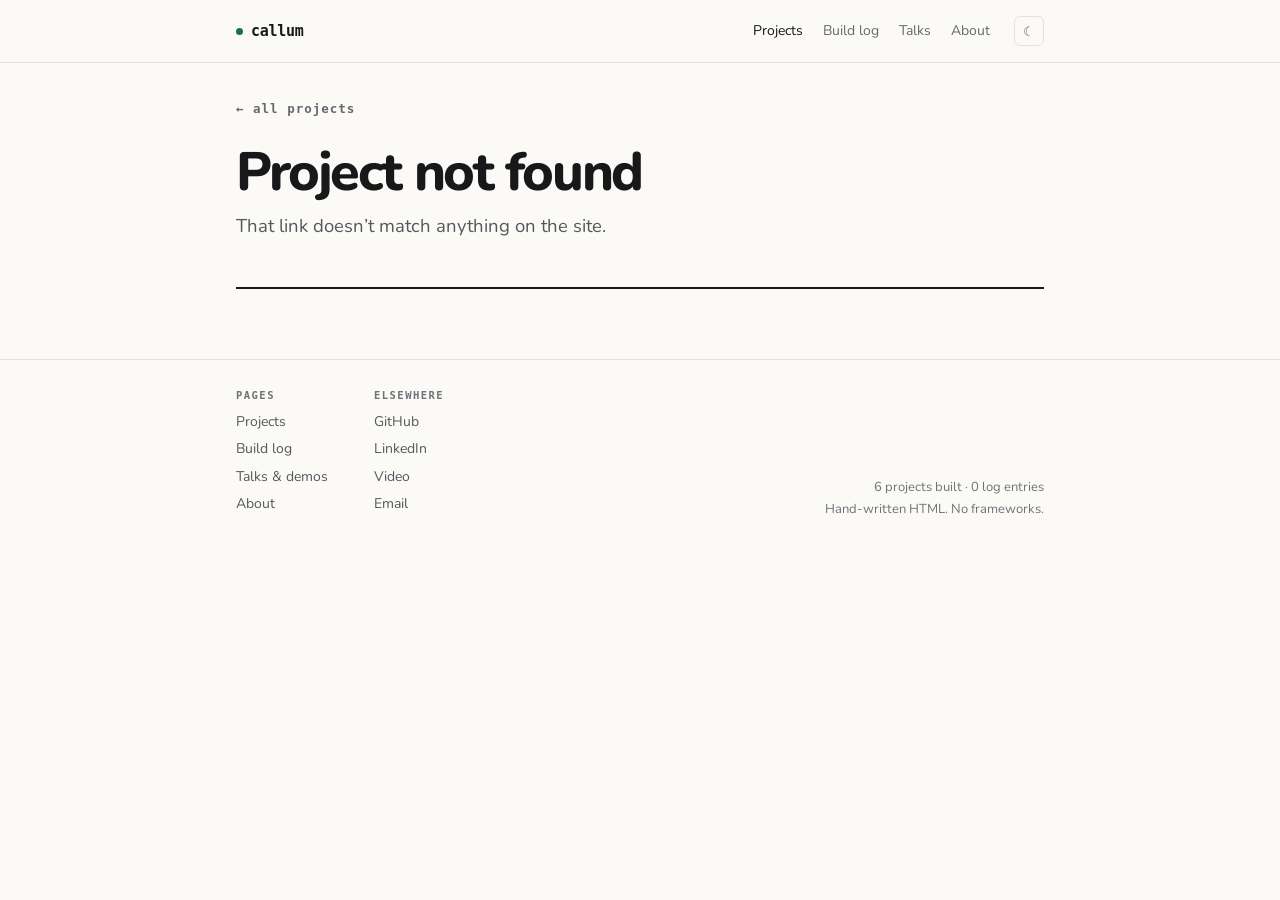
==== project.html @ a678b293 "Portfolio site Co-Authored-By: Claude Fable 5.1 <noreply@anthropic.com>" ====
<!doctype html>
<html lang="en">
<head>
<meta charset="utf-8">
<meta name="viewport" content="width=device-width, initial-scale=1">
<title>Project — Callum</title>
<meta name="description" content="A project write-up: what I was trying to do, what went wrong, and what I changed.">

<!-- link preview card. when you buy a domain, change the two URLs below to the full https:// address. -->
<meta property="og:title" content="Project — Callum">
<meta property="og:description" content="A project write-up: what I was trying to do, what went wrong, and what I changed.">
<meta property="og:image" content="img/callum.jpg">
<meta property="og:type" content="website">
<meta name="twitter:card" content="summary_large_image">

<link rel="icon" href="favicon.svg" type="image/svg+xml">
<link rel="stylesheet" href="css/style.css">

<!-- sets the theme before the page paints, so it never flashes white then dark -->
<script>(function(){try{var t=localStorage.getItem('theme');document.documentElement.setAttribute('data-theme',t==='dark'?'dark':'light');}catch(e){document.documentElement.setAttribute('data-theme','light');}})();</script>
</head>
<body>
<a class="skip" href="#main">Skip to content</a>
<nav class="nav" id="nav"></nav>
<main id="main" class="wrap">
  <div id="project"></div>
</main>
<footer id="foot"></footer>
<script src="js/data.js"></script>
<script src="js/site.js"></script>
<script src="js/edit.js" defer></script>
<script>renderNav('index.html'); renderProject(); renderFoot(); polish(); reveal();</script>
</body>
</html>
---- css/style.css ----
/* ============================================================
   Index — flat paper, type-led. No cards, no glass, no images.
   Light by default; dark on <html data-theme="dark">.
   ============================================================ */

@font-face{font-family:Nunito;src:url(../fonts/nunito-latin.woff2) format('woff2');
  font-weight:400 800;font-display:swap;
  unicode-range:U+0000-00FF,U+0131,U+0152-0153,U+02BB-02BC,U+02C6,U+02DA,U+02DC,U+0304,U+0308,U+0329,U+2000-206F,U+20AC,U+2122,U+2191,U+2193,U+2212,U+2215,U+FEFF,U+FFFD;}
@font-face{font-family:Nunito;src:url(../fonts/nunito-latin-ext.woff2) format('woff2');
  font-weight:400 800;font-display:swap;
  unicode-range:U+0100-02BA,U+02BD-02C5,U+02C7-02CC,U+02CE-02D7,U+02DD-02FF,U+1D00-1DBF,U+1E00-1E9F,U+1EF2-1EFF,U+2020,U+20A0-20AB,U+20AD-20C0,U+2113,U+2C60-2C7F,U+A720-A7FF;}

:root {
  --paper:   #fbfaf7;
  --ink:     #16181a;
  --ink-mid: #53585e;
  --ink-dim: #64696f;
  --ink-faint:#6d7379;
  --rule:    #e6e3dc;
  --rule-hi: #d3cfc6;
  --accent:  #1d6f45;
  --accent-bg:#eaf3ee;
  --warn:    #8a5800;
  --warn-bg: #faf3e4;
  --warn-ln: #e0cda2;

  --sans: Nunito, -apple-system, BlinkMacSystemFont, "Segoe UI", sans-serif;
  --mono: ui-monospace, "SF Mono", SFMono-Regular, Menlo, Consolas, monospace;
  --ease: cubic-bezier(.4,0,.2,1);
}

html[data-theme="dark"] {
  --paper:   #121312;
  --ink:     #f0efea;
  --ink-mid: #b0b5b2;
  --ink-dim: #939996;
  --ink-faint:#7d837f;
  --rule:    #2a2c2a;
  --rule-hi: #3b3e3c;
  --accent:  #5fd394;
  --accent-bg:rgba(95,211,148,.10);
  --warn:    #e0a83a;
  --warn-bg: rgba(224,168,58,.09);
  --warn-ln: rgba(224,168,58,.3);
}

* { box-sizing: border-box; }
html { scroll-behavior: smooth; background: var(--paper); }
body {
  margin: 0; background: var(--paper); color: var(--ink);
  font-family: var(--sans); font-size: 16px; line-height: 1.6;
  -webkit-font-smoothing: antialiased;
}
a { color: var(--accent); text-decoration: none; }
a:hover { text-decoration: underline; }

.wrap { max-width: 860px; margin: 0 auto; padding: 0 26px; }
.wrap.narrow { max-width: 700px; }
.ambient { display: none; }

/* ---------------- nav (other pages) ---------------- */

.nav { border-bottom: 1px solid var(--rule); }
.nav .bar, .nav .wrap { display: flex; align-items: center; height: 62px;
  max-width: 860px; margin: 0 auto; padding: 0 26px; }
.nav .brand { font: 800 15px/1 var(--mono); letter-spacing: -.02em; color: var(--ink);
  display: flex; align-items: center; gap: 8px; }
.nav .brand:hover { text-decoration: none; }
.nav .brand .dot { width: 7px; height: 7px; border-radius: 50%; background: var(--accent); }
.nav .links { margin-left: auto; display: flex; align-items: center; gap: 20px; }
.nav .links a { color: var(--ink-dim); font-size: 14px; }
.nav .links a:hover, .nav .links a.on { color: var(--ink); text-decoration: none; }
.themer { margin-left: 4px; background: none; border: 1px solid var(--rule);
  border-radius: 6px; width: 30px; height: 30px; cursor: pointer; color: var(--ink-dim);
  display: grid; place-items: center; padding: 0; font-size: 13px; }
.themer:hover { color: var(--ink); border-color: var(--rule-hi); }

/* ---------------- category headings ---------------- */

.sec-head {
  display: flex; align-items: baseline;
  font: 800 12.5px/1 var(--mono); letter-spacing: .2em; text-transform: uppercase;
  color: var(--ink-dim); margin: 52px 0 2px;
}
.sec-head h2 { font: inherit; margin: 0; letter-spacing: inherit; }
.sec-head .count, .sec-head .more {
  margin-left: auto; font: 700 11.5px/1 var(--mono); letter-spacing: .08em; color: var(--ink-faint);
}
#categories > .sec-head:first-child { margin-top: 56px; }
.cat-blurb { margin: 10px 0 0; color: var(--ink-mid); font-size: 15px; max-width: 60ch; }

/* ---------------- the index rows ---------------- */

.grid { display: block; }

.card {
  display: flex; align-items: baseline; gap: 14px; flex-wrap: wrap;
  padding: 19px 2px; border-bottom: 1px solid var(--rule);
  color: inherit; transition: padding-left .25s var(--ease);
}
.card:hover { text-decoration: none; padding-left: 11px; }
.card b { font-size: 27px; font-weight: 800; letter-spacing: -.035em; line-height: 1.15; }
.card:hover b { color: var(--accent); }
.card s { text-decoration: none; font-size: 14.5px; color: var(--ink-dim); flex: 1; min-width: 12ch; }
.card em {
  font-style: normal; font: 700 10px/1 var(--mono); letter-spacing: .12em;
  text-transform: uppercase; color: var(--ink-faint); white-space: nowrap;
}
.card em.built { color: var(--accent); }
.art, .featured, .belt, .stats, .peek { display: none; }

/* ---------------- page heads ---------------- */

.page-head { padding: 56px 0 10px; }
.page-head h1 { font-size: clamp(32px,5vw,46px); font-weight: 800; letter-spacing: -.04em;
  margin: 0 0 12px; line-height: 1.06; }
.page-head .sub { font-size: 17px; color: var(--ink-mid); margin: 0; max-width: 60ch; }

.hero { padding: 56px 0 10px; }
.hero .portrait { display: none; }
.hero h1 { font-size: clamp(32px,5.4vw,50px); font-weight: 800; letter-spacing: -.04em;
  margin: 0 0 10px; line-height: 1.06; }
.hero .role { font-size: 19px; font-weight: 700; color: var(--ink-mid); margin: 0 0 18px; }
.hero .intro { font-size: 17px; color: var(--ink-mid); max-width: 58ch; }
.hero .intro p { margin: 0 0 12px; }

.quick { display: flex; flex-wrap: wrap; gap: 18px; margin-top: 22px; }
.quick a { font-size: 14px; color: var(--ink-mid); border-bottom: 1px solid var(--rule-hi); }
.quick a:hover { color: var(--accent); border-color: var(--accent); text-decoration: none; }
.quick span { font-size: 14px; color: var(--ink-faint); }

/* ---------------- project page ---------------- */

.back { font: 700 12.5px/1 var(--mono); letter-spacing: .08em; color: var(--ink-dim);
  display: inline-block; margin: 40px 0 28px; }
.back:hover { color: var(--accent); text-decoration: none; }

.p-head { padding-bottom: 26px; border-bottom: 2px solid var(--ink); }
.p-head h1 { font-size: clamp(34px,6vw,54px); font-weight: 800; letter-spacing: -.045em;
  margin: 0 0 12px; line-height: 1.04; }
.p-head .tagline { font-size: 18.5px; color: var(--ink-mid); margin: 0 0 20px; max-width: 58ch; }
.p-meta { display: flex; flex-wrap: wrap; gap: 16px; align-items: baseline; }
.p-meta .btn, .p-meta .status {
  font: 700 11px/1 var(--mono); letter-spacing: .12em; text-transform: uppercase;
  color: var(--ink-faint); padding: 0; border: 0; background: none;
}
.p-meta .status.built { color: var(--accent); }
.p-meta a.btn { color: var(--ink-mid); border-bottom: 1px solid var(--rule-hi); padding-bottom: 2px; }
.p-meta a.btn:hover { color: var(--accent); border-color: var(--accent); text-decoration: none; }

.p-hero { max-width: 100%; max-height: 420px; width: auto; margin: 30px auto 0;
  display: block; border: 1px solid var(--rule); }

.step { padding: 34px 0; border-bottom: 1px solid var(--rule); }
.step:last-child { border-bottom: 0; }
.step .num { font: 700 11px/1 var(--mono); letter-spacing: .18em; color: var(--ink-faint); }
.step h2 { font-size: 24px; font-weight: 800; letter-spacing: -.035em; margin: 8px 0 14px; }
.step p { margin: 0 0 14px; max-width: 64ch; color: var(--ink-mid); }
.step p:last-child { margin-bottom: 0; }
.step.key { border-left: 3px solid var(--accent); padding-left: 22px; margin-left: -25px; }
.step.key h2 { color: var(--accent); }
.step.key p { color: var(--ink); }

.p-nav { display: flex; justify-content: space-between; gap: 16px; margin-top: 40px;
  padding-top: 26px; border-top: 1px solid var(--rule); font-size: 14px; }
.p-nav a { color: var(--ink-dim); }
.p-nav a:hover { color: var(--accent); text-decoration: none; }

.shots { display: grid; gap: 14px; margin-top: 20px;
  grid-template-columns: repeat(auto-fit, minmax(180px,1fr)); }
.shots figure { margin: 0; }
.shots img { width: 100%; aspect-ratio: 4/3; object-fit: cover; display: block;
  border: 1px solid var(--rule); }
.shots figcaption { font: 700 10.5px/1 var(--mono); letter-spacing: .1em; text-transform: uppercase;
  color: var(--ink-faint); margin-top: 8px; }

/* ---------------- log / talks / profile ---------------- */

.entry { padding: 30px 0; border-bottom: 1px solid var(--rule); }
.entry:last-child { border-bottom: 0; }
.entry .date { font: 700 11px/1 var(--mono); letter-spacing: .12em; color: var(--ink-faint); }
.entry .mins { font: 700 10px/1 var(--mono); letter-spacing: .1em; text-transform: uppercase;
  color: var(--ink-faint); margin: 8px 0 0; }
.entry h2 { font-size: 23px; font-weight: 800; letter-spacing: -.035em; margin: 8px 0 12px; }
.entry p { margin: 0 0 14px; max-width: 64ch; color: var(--ink-mid); }

.talks { display: block; }
.talk { padding: 22px 0; border-bottom: 1px solid var(--rule); }
.talk .thumb { display: none; }
.talk h3 { font-size: 21px; font-weight: 800; letter-spacing: -.03em; margin: 0 0 5px; }
.talk .when { font: 700 10.5px/1 var(--mono); letter-spacing: .1em; text-transform: uppercase;
  color: var(--ink-faint); margin-bottom: 10px; }
.talk p { margin: 0 0 12px; font-size: 14.5px; color: var(--ink-mid); }

.pid { padding-top: 46px; }
.pid .cover, .pid .avatar { display: none; }
.pid-body { display: block; }
.pid-text h1 { font-size: clamp(34px,5.6vw,52px); font-weight: 800; letter-spacing: -.045em;
  margin: 0 0 10px; line-height: 1.05; }
.pid-text .headline { font-size: 19px; color: var(--ink-mid); margin: 0 0 10px; max-width: 54ch; }
.pid-text .meta { font: 700 11px/1 var(--mono); letter-spacing: .12em; text-transform: uppercase;
  color: var(--ink-faint); margin: 0; }

.banner { margin-top: 24px; padding: 16px 0 16px 20px; border-left: 3px solid var(--accent); }
.banner .k { font: 700 10.5px/1 var(--mono); letter-spacing: .14em; text-transform: uppercase; color: var(--accent); }
.banner p { margin: 6px 0 0; }

.yap { padding: 46px 0 34px; max-width: 62ch; }
.yap h2 { font-size: clamp(28px,4.2vw,40px); font-weight: 800; letter-spacing: -.04em; margin: 0 0 22px; }
.yap p { font-size: 17.5px; line-height: 1.75; margin: 0 0 20px; color: var(--ink-mid); }
.yap p:first-of-type { font-size: 19.5px; color: var(--ink); }

.pcard { padding: 30px 0 4px; border-top: 1px solid var(--rule); }
.pcard-head { display: flex; align-items: baseline; margin-bottom: 14px; }
.pcard-head h2 { font: 800 12.5px/1 var(--mono); letter-spacing: .2em; text-transform: uppercase;
  color: var(--ink-dim); margin: 0; }
.pcard-head .note { margin-left: auto; font: 700 11px/1 var(--mono); color: var(--ink-faint); }
.row { display: flex; gap: 20px; padding: 14px 0; border-bottom: 1px solid var(--rule); }
.row:last-child { border-bottom: 0; }
.row-main { flex: 1; min-width: 0; }
.row-main h3 { font-size: 18px; font-weight: 800; letter-spacing: -.025em; margin: 0 0 3px; }
.row-main .org { font-size: 14.5px; color: var(--ink-mid); }
.row-main p { margin: 8px 0 0; font-size: 14.5px; color: var(--ink-mid); max-width: 60ch; }
.row-when { flex: none; font: 700 11px/1 var(--mono); letter-spacing: .08em; color: var(--ink-faint);
  text-align: right; padding-top: 3px; }
a.row { color: inherit; transition: padding-left .25s var(--ease); }
a.row:hover { text-decoration: none; padding-left: 9px; }
a.row:hover h3 { color: var(--accent); }
.status { font: 700 10px/1 var(--mono); letter-spacing: .12em; text-transform: uppercase;
  color: var(--ink-faint); }
.status.built { color: var(--accent); }
.tags { display: flex; flex-wrap: wrap; gap: 10px; }
.tags span { font: 700 10.5px/1 var(--mono); letter-spacing: .08em; color: var(--ink-faint); }
.belt .t { font-size: 14px; color: var(--ink-mid); }

/* ---------------- todo ---------------- */

.todo { display: block; font: 12.5px/1.7 var(--mono); color: var(--warn);
  background: var(--warn-bg); border-left: 3px solid var(--warn-ln); padding: 10px 14px; }

/* ---------------- footer ---------------- */

.foot { margin-top: 70px; border-top: 1px solid var(--rule); }
.foot .wrap { padding: 30px 26px 44px; display: flex; gap: 46px; flex-wrap: wrap; }
.foot .col h4 { font: 700 10.5px/1 var(--mono); letter-spacing: .14em; text-transform: uppercase;
  color: var(--ink-faint); margin: 0 0 10px; }
.foot .col a, .foot .col span { display: block; font-size: 14px; color: var(--ink-mid); margin-bottom: 5px; }
.foot .col a:hover { color: var(--accent); text-decoration: none; }
.foot .sig { margin-left: auto; font-size: 13px; color: var(--ink-faint); align-self: flex-end;
  text-align: right; line-height: 1.7; }

/* ---------------- chrome ---------------- */

.totop { position: fixed; right: 20px; bottom: 20px; z-index: 40;
  width: 38px; height: 38px; border-radius: 50%; cursor: pointer; font-size: 15px;
  color: var(--ink-dim); background: var(--paper); border: 1px solid var(--rule-hi);
  opacity: 0; visibility: hidden; transition: opacity .25s, visibility .25s; }
.totop.show { opacity: 1; visibility: visible; }
.totop:hover { color: var(--accent); border-color: var(--accent); }

img { opacity: 0; transition: opacity .4s var(--ease); }
img.ready { opacity: 1; }

:focus { outline: none; }
:focus-visible { outline: 2px solid var(--accent); outline-offset: 3px; }
.skip { position: absolute; left: 12px; top: -60px; z-index: 100; padding: 10px 16px;
  background: var(--paper); color: var(--ink); border: 1px solid var(--rule-hi); }
.skip:focus { top: 12px; text-decoration: none; }

::selection { background: var(--accent); color: var(--paper); }

.rise { opacity: 0; transform: translateY(8px); }
.rise.in { opacity: 1; transform: none; transition: opacity .45s var(--ease), transform .45s var(--ease); }

@media (max-width: 600px) {
  .wrap { padding: 0 18px; }
  .card { gap: 8px; padding: 16px 2px; }
  .card b { font-size: 22px; }
  .card s { flex-basis: 100%; }
  .step.key { margin-left: 0; padding-left: 16px; }
  .foot .sig { margin-left: 0; text-align: left; }
}

@media (prefers-reduced-motion: reduce) {
  *, *::before, *::after { transition-duration: .01ms !important; animation-duration: .01ms !important; }
  .rise { opacity: 1; transform: none; }
}

@media print {
  .nav, .totop, .skip, .p-nav, .quick { display: none !important; }
  html, body { background: #fff !important; color: #000 !important; }
  .rise { opacity: 1 !important; transform: none !important; }
  a { color: #000 !important; }
  .step, .entry, .card { break-inside: avoid; }
}

/* the optional "Right now:" line under the intro on the home page */
.hero .now { font-size: 15px; color: var(--ink-mid); margin: 4px 0 0; }
.hero .now b { font-weight: 800; }
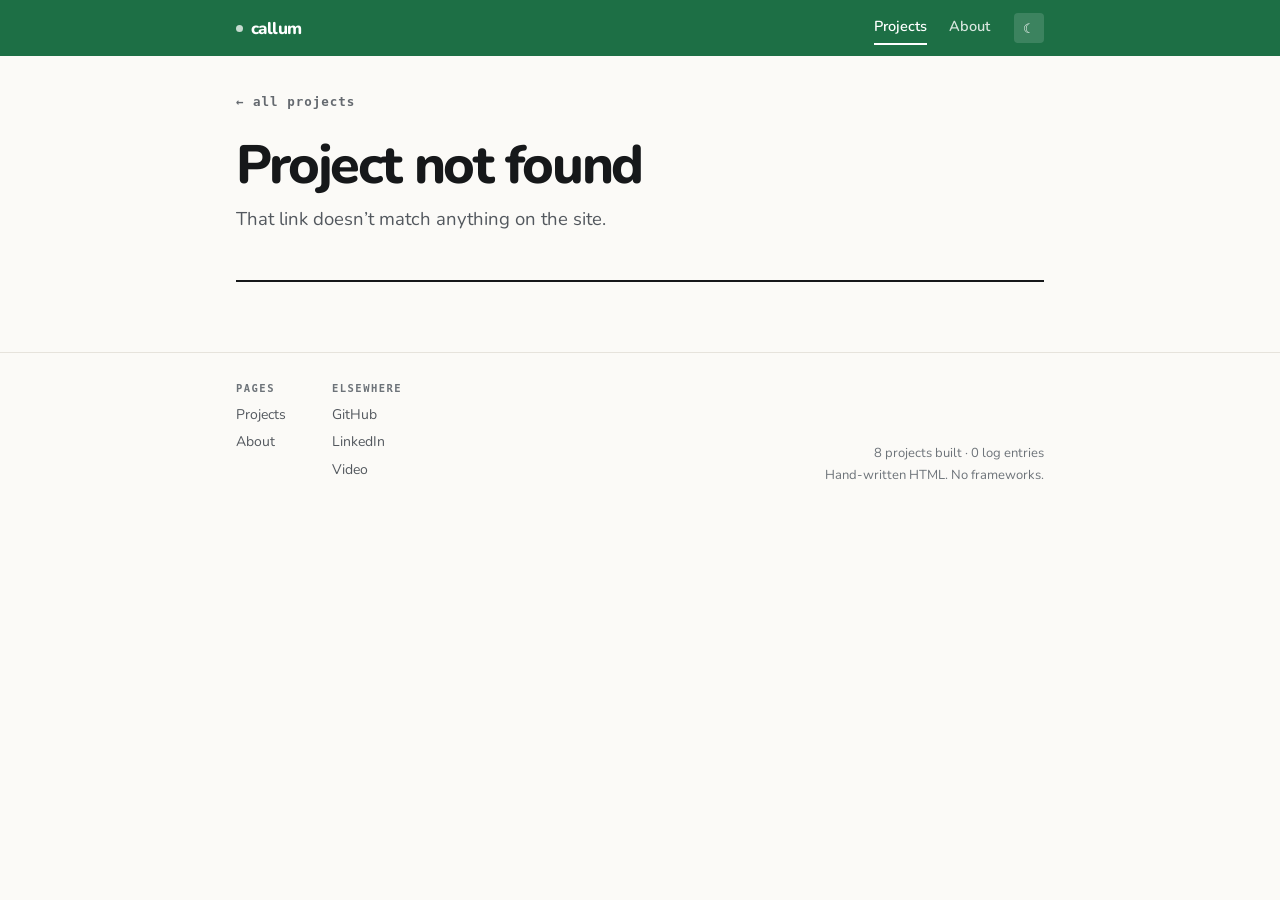
==== commit 5ece0f91: "Stand the Impact photos upright; drop the hand shot The DSLR shots had the device lying on its side," ====
--- a/project.html
+++ b/project.html
@@ -29,6 +29,6 @@
 <script src="js/data.js"></script>
 <script src="js/site.js"></script>
 <script src="js/edit.js" defer></script>
-<script>renderNav('index.html'); renderProject(); renderFoot(); polish(); reveal();</script>
+<script>renderNav('index.html'); renderProject(); fitGallery(); renderFoot(); polish(); reveal();</script>
 </body>
 </html>
--- a/css/style.css
+++ b/css/style.css
@@ -19,6 +19,9 @@
   --rule:    #e6e3dc;
   --rule-hi: #d3cfc6;
   --accent:  #1d6f45;
+  --nav-bg:  #1d6f45;
+  --nav-ink: #ffffff;
+  --on-accent: #ffffff;
   --accent-bg:#eaf3ee;
   --warn:    #8a5800;
   --warn-bg: #faf3e4;
@@ -38,6 +41,9 @@
   --rule:    #2a2c2a;
   --rule-hi: #3b3e3c;
   --accent:  #5fd394;
+  --nav-bg:  #17201b;
+  --nav-ink: #f0efea;
+  --on-accent: #0c1a12;
   --accent-bg:rgba(95,211,148,.10);
   --warn:    #e0a83a;
   --warn-bg: rgba(224,168,58,.09);
@@ -297,3 +303,374 @@
 /* the optional "Right now:" line under the intro on the home page */
 .hero .now { font-size: 15px; color: var(--ink-mid); margin: 4px 0 0; }
 .hero .now b { font-weight: 800; }
+
+/* ============================================================
+   v2: image-topped cards + featured lead (MIT-style)
+   ============================================================ */
+
+/* the image/placeholder block that sits above everything */
+.art, .feat-art {
+  background-size: cover; background-position: center;
+  background-color: var(--rule);
+}
+/* generated placeholder for projects without a photo yet */
+.art:not(.has-img), .feat-art:not(.has-img) {
+  background-image:
+    radial-gradient(circle at 1.5px 1.5px, rgba(255,255,255,.35) 1.3px, transparent 0),
+    linear-gradient(145deg, hsl(var(--h,150) 32% 60%), hsl(calc(var(--h,150) + 34) 30% 44%));
+  background-size: 12px 12px, cover;
+}
+html[data-theme="dark"] .art:not(.has-img),
+html[data-theme="dark"] .feat-art:not(.has-img) {
+  background-image:
+    radial-gradient(circle at 1.5px 1.5px, rgba(255,255,255,.1) 1.3px, transparent 0),
+    linear-gradient(145deg, hsl(var(--h,150) 26% 26%), hsl(calc(var(--h,150) + 34) 24% 17%));
+  background-size: 12px 12px, cover;
+}
+
+/* ---- featured lead ---- */
+.feat-row {
+  /* top margin leaves headroom for the breadboard guy sitting on the lead card */
+  display: grid; gap: 20px; margin: 78px 0 8px;
+  grid-template-columns: repeat(auto-fit, minmax(300px, 1fr));
+}
+.feat {
+  display: block; color: inherit; border: 1px solid var(--rule);
+  border-radius: 4px; overflow: hidden; background: var(--paper);
+  transition: border-color .2s var(--ease);
+}
+.feat:hover { text-decoration: none; border-color: var(--ink); }
+.feat-art { width: 100%; aspect-ratio: 16/10; display: block; }
+.feat-text { padding: 18px 20px 20px; }
+.feat-text b { display: block; font-size: 25px; font-weight: 800; letter-spacing: -.035em; }
+.feat-text s { display: block; text-decoration: none; font-size: 15px; color: var(--ink-mid); margin: 6px 0 12px; }
+.feat-text .go { font: 700 12px/1 var(--mono); letter-spacing: .08em; color: var(--accent); }
+
+/* ---- category grid: cards get an image on top ---- */
+.grid { display: grid; grid-template-columns: repeat(2, 1fr); gap: 18px; align-items: start; }
+.card {
+  display: block; flex-direction: unset; align-items: unset; flex-wrap: unset;
+  padding: 0; border-bottom: 0; border: 1px solid var(--rule); border-radius: 4px;
+  overflow: hidden; background: var(--paper);
+  transition: border-color .2s var(--ease), padding 0s;
+}
+.card:hover { padding-left: 0; border-color: var(--ink); }
+.card .art { width: 100%; aspect-ratio: 16/10; display: block; }
+.card-text { padding: 13px 15px 16px; }
+.card-text b { font-size: 18px; font-weight: 800; letter-spacing: -.03em; line-height: 1.15; }
+.card:hover .card-text b { color: var(--accent); }
+.card-text s { display: block; text-decoration: none; font-size: 13.5px; color: var(--ink-dim); margin: 4px 0 9px; }
+.card-text em { font-style: normal; font: 700 9.5px/1 var(--mono); letter-spacing: .12em; text-transform: uppercase; color: var(--ink-faint); }
+.card-text em.built { color: var(--accent); }
+
+@media (max-width: 600px) {
+  .grid { grid-template-columns: repeat(auto-fill, minmax(150px, 1fr)); gap: 12px; }
+  .card-text b { font-size: 15px; }
+  .feat-text b { font-size: 21px; }
+}
+
+/* ============================================================
+   v2: MIT-style nav bar + award strip
+   ============================================================ */
+
+.nav {
+  background: var(--nav-bg);
+  border-bottom: 0;
+  position: sticky; top: 0; z-index: 30;
+}
+.nav .bar {
+  display: flex; align-items: center; gap: 26px;
+  max-width: 860px; margin: 0 auto; padding: 0 26px;
+  height: 56px;
+}
+.nav .brand {
+  font: 800 17px/1 var(--sans); letter-spacing: -.03em;
+  color: var(--nav-ink); display: flex; align-items: center; gap: 8px; flex: none;
+}
+.nav .brand:hover { text-decoration: none; opacity: .85; }
+.nav .brand .dot { width: 7px; height: 7px; border-radius: 50%; background: var(--nav-ink); opacity: .75; }
+
+.nav .links { margin-left: auto; display: flex; align-items: center; gap: 22px; }
+.nav .links a {
+  color: color-mix(in srgb, var(--nav-ink) 82%, transparent); font-size: 14.5px; font-weight: 600;
+  padding: 4px 0; border-bottom: 2px solid transparent;
+}
+.nav .links a:hover { color: var(--nav-ink); text-decoration: none; border-bottom-color: color-mix(in srgb, var(--nav-ink) 60%, transparent); }
+.nav .links a.on { color: var(--nav-ink); border-bottom-color: var(--nav-ink); }
+
+.nav .themer {
+  margin-left: 2px; width: 30px; height: 30px; border-radius: 4px;
+  background: color-mix(in srgb, var(--nav-ink) 14%, transparent); border: 0; color: var(--nav-ink); cursor: pointer;
+  display: grid; place-items: center; font-size: 13px; padding: 0;
+}
+.nav .themer:hover { background: color-mix(in srgb, var(--nav-ink) 26%, transparent); color: var(--nav-ink); }
+
+/* ---- award strip ---- */
+.awards { display: flex; flex-wrap: wrap; gap: 12px; margin: 30px 0 4px; }
+.award {
+  display: flex; align-items: baseline; gap: 11px;
+  padding: 11px 16px; border: 1px solid var(--accent);
+  border-radius: 4px; color: inherit; background: var(--accent-bg);
+  transition: background .2s var(--ease);
+}
+.award:hover { text-decoration: none; background: var(--accent); }
+.award:hover .k, .award:hover b, .award:hover i { color: var(--on-accent); }
+.award .k {
+  font: 700 10px/1 var(--mono); letter-spacing: .16em; text-transform: uppercase;
+  color: var(--accent);
+}
+.award b { font-size: 15.5px; font-weight: 800; letter-spacing: -.02em; }
+.award i { font-style: normal; font: 700 12px/1 var(--mono); color: var(--ink-dim); }
+
+@media (max-width: 600px) {
+  .nav .bar { gap: 14px; padding: 0 18px; height: 52px; }
+  .nav .links { gap: 14px; }
+  .nav .links a { font-size: 13px; }
+  .nav .brand { font-size: 15px; }
+}
+
+/* ============================================================
+   v2: looping video band behind the hero
+   ============================================================ */
+
+.hero-band {
+  position: relative;
+  overflow: hidden;
+  /* matches the video so there's no flash before it loads — and fades out
+     at the same point the video does, or it fills straight back in */
+  background: linear-gradient(180deg, #2b2f2c 0%, #2b2f2c 40%, var(--paper) 97%);
+  isolation: isolate;
+}
+.hero-vid {
+  position: absolute; inset: 0;
+  width: 100%; height: 100%;
+  object-fit: cover;
+  z-index: -2;
+  opacity: 1;                          /* overrides the global img/video fade-in */
+  pointer-events: none;
+}
+/* darkens the video so the text always wins, whatever frame is showing */
+.hero-shade {
+  position: absolute; inset: 0; z-index: -1; pointer-events: none;
+  background:
+    /* bottom edge dissolves into the page below, so the band has no hard line */
+    linear-gradient(180deg, transparent 46%, var(--paper) 98%),
+    linear-gradient(180deg, rgba(18,24,20,.62) 0%, rgba(18,24,20,.76) 82%, rgba(18,24,20,0) 100%),
+    radial-gradient(120% 90% at 20% 40%, rgba(18,24,20,.32), rgba(18,24,20,.85));
+}
+/* the video itself fades out too, or its dots show through the paper fade */
+.hero-vid {
+  -webkit-mask-image: linear-gradient(180deg, #000 44%, transparent 96%);
+          mask-image: linear-gradient(180deg, #000 44%, transparent 96%);
+}
+
+/* the hero text sits on dark now, so it flips to light ink */
+.hero-band .hero { padding: 68px 0 118px; }
+.hero-band .hero h1 { color: #ffffff; }
+.hero-band .hero .role { color: rgba(255,255,255,.94); }
+.hero-band .hero .intro { color: rgba(255,255,255,.94); }
+.hero-band .hero .intro p { color: inherit; }
+.hero-band .hero .now { color: rgba(255,255,255,.94); }
+.hero-band .hero .now b { color: #fff; }
+
+/* the award strip moves up against the dark band nicely */
+#awards { display: none; }
+
+@media (max-width: 600px) {
+  .hero-band .hero { padding: 44px 0 86px; }
+}
+
+/* someone who asked for less motion gets the still poster frame */
+@media (prefers-reduced-motion: reduce) {
+  .hero-vid { display: none; }
+  .hero-band {
+    background:
+      linear-gradient(180deg, transparent 40%, var(--paper) 97%),
+      url("../media/hero-poster.jpg") center/cover no-repeat,
+      #2b2f2c;
+  }
+}
+
+/* ============================================================
+   the breadboard guy, sitting on the edge of the lead card
+   ============================================================ */
+
+.feat.has-perch { overflow: visible; }      /* let him hang over the top edge */
+.feat.has-perch .feat-art { border-radius: 4px 4px 0 0; }
+
+.perch {
+  position: absolute;
+  right: 26px;
+  top: -78px;                /* bottom edge lands on the card top — he sits on it */
+  width: 112px;
+  height: auto;
+  z-index: 2;
+  opacity: 1;                /* overrides the global img fade-in */
+  pointer-events: none;
+  --line: rgba(22,28,25,.85);
+  filter:
+    drop-shadow( 1.5px 0 0 var(--line)) drop-shadow(-1.5px 0 0 var(--line))
+    drop-shadow(0  1.5px 0 var(--line)) drop-shadow(0 -1.5px 0 var(--line))
+    drop-shadow(0 7px 11px rgba(16,24,40,.28));
+  transition: transform .5s cubic-bezier(.32,1.16,.48,1);
+}
+.feat.has-perch:hover .perch { transform: translateY(-5px) rotate(-3deg); }
+
+/* .feat needs to be a positioning context for him */
+.feat { position: relative; }
+
+html[data-theme="dark"] .perch { --line: rgba(0,0,0,.8); }
+
+@media (max-width: 600px) {
+  .perch { width: 74px; top: -52px; right: 14px; }
+}
+
+/* ============================================================
+   the award, leading the hero — judged by someone else, so it
+   gets the top of the page
+   ============================================================ */
+
+.laurel {
+  display: inline-flex; align-items: center; gap: 0;
+  margin: 0 0 26px;
+  color: inherit;
+  border: 1px solid rgba(232,200,121,.55);
+  border-radius: 3px;
+  background: rgba(232,200,121,.10);
+  overflow: hidden;
+  transition: border-color .25s var(--ease), background .25s var(--ease);
+}
+.laurel:hover { text-decoration: none; border-color: #e8c879; background: rgba(232,200,121,.18); }
+
+.laurel .k {
+  font: 800 10px/1 var(--mono); letter-spacing: .22em; text-transform: uppercase;
+  color: #0f1512; background: #e8c879;
+  padding: 9px 11px; align-self: stretch; display: flex; align-items: center;
+}
+.laurel .t {
+  font-size: 17px; font-weight: 800; letter-spacing: -.02em;
+  color: #fff; padding: 0 13px;
+}
+.laurel .y {
+  font: 800 12px/1 var(--mono); letter-spacing: .08em;
+  color: #e8c879; padding-right: 14px;
+}
+
+@media (max-width: 600px) {
+  .laurel { margin-bottom: 20px; }
+  .laurel .t { font-size: 14.5px; padding: 0 10px; }
+  .laurel .k { padding: 8px 9px; font-size: 9px; letter-spacing: .16em; }
+  .laurel .y { font-size: 11px; padding-right: 10px; }
+}
+
+/* ---- and the matching section on the About page, which now leads ---- */
+
+.pcard.award-card {
+  border-top: 3px solid #c9a449;
+  padding-top: 26px;
+}
+.pcard.award-card .pcard-head h2 { color: #8a6d1f; }
+html[data-theme="dark"] .pcard.award-card .pcard-head h2 { color: #e8c879; }
+.pcard.award-card .row-main h3 { font-size: 26px; letter-spacing: -.035em; }
+.pcard.award-card .row-when { font-size: 13px; color: var(--ink-mid); }
+
+/* ============================================================
+   impact tiles
+   ============================================================ */
+
+.impact-say {
+  font-size: 19px; line-height: 1.6; color: var(--ink);
+  max-width: 60ch; margin: 4px 0 24px;
+}
+
+.impact {
+  display: grid; gap: 0;
+  grid-template-columns: repeat(auto-fit, minmax(190px, 1fr));
+  border: 1px solid var(--rule); border-radius: 4px; overflow: hidden;
+}
+.imp {
+  padding: 22px 22px 24px;
+  border-right: 1px solid var(--rule);
+}
+.imp:last-child { border-right: 0; }
+
+.imp .n {
+  display: block; font-size: 34px; font-weight: 800;
+  letter-spacing: -.04em; line-height: 1; color: var(--accent);
+}
+.imp .k {
+  display: block; margin-top: 7px;
+  font: 800 10.5px/1 var(--mono); letter-spacing: .16em;
+  text-transform: uppercase; color: var(--ink-faint);
+}
+.imp p {
+  margin: 11px 0 0; font-size: 14.5px; line-height: 1.55;
+  color: var(--ink-mid); max-width: 34ch;
+}
+
+@media (max-width: 620px) {
+  .impact { grid-template-columns: 1fr; }
+  .imp { border-right: 0; border-bottom: 1px solid var(--rule); }
+  .imp:last-child { border-bottom: 0; }
+  .impact-say { font-size: 17px; }
+}
+
+/* ============================================================
+   three sizes — a four-day build should not get the same slab
+   as a two-year one
+   ============================================================ */
+
+/* ---- LARGE: full width, picture beside the words ---- */
+.card.lg {
+  grid-column: 1 / -1;
+  display: grid; grid-template-columns: minmax(0, 44%) minmax(0, 1fr);
+  border: 0; border-top: 2px solid var(--ink); border-radius: 0;
+  background: none; padding: 20px 0 4px; gap: 26px;
+}
+.card.lg:hover { border-color: var(--accent); }
+.card.lg .art {
+  aspect-ratio: 4 / 3; border-radius: 2px; width: 100%;
+}
+.card.lg .card-text { padding: 2px 0 0; }
+.card.lg .card-text b { font-size: 34px; letter-spacing: -.04em; line-height: 1.05; display: block; }
+.card.lg .card-text s { font-size: 16.5px; margin: 10px 0 0; max-width: 42ch; }
+.card.lg .meta { display: flex; align-items: baseline; gap: 14px; margin-top: 16px; }
+.card.lg .meta .yr { font: 700 11px/1 var(--mono); letter-spacing: .1em; color: var(--ink-faint); }
+
+/* ---- MEDIUM: the ordinary card, now borderless ---- */
+.card.md {
+  border: 0; border-radius: 0; background: none; padding: 0 0 4px;
+  border-top: 1px solid var(--rule);
+}
+.card.md:hover { border-top-color: var(--accent); }
+.card.md .art { aspect-ratio: 4 / 3; border-radius: 2px; margin-top: 16px; }
+.card.md .card-text { padding: 12px 0 0; }
+.card.md .card-text b { font-size: 20px; }
+
+/* ---- SMALL: no picture at all, one line ---- */
+.card.sm {
+  grid-column: 1 / -1;
+  display: flex; align-items: baseline; gap: 14px; flex-wrap: wrap;
+  border: 0; border-top: 1px solid var(--rule); border-radius: 0;
+  background: none; padding: 15px 0 14px;
+  transition: padding-left .25s var(--ease), border-color .2s var(--ease);
+}
+.card.sm:hover { padding-left: 10px; border-top-color: var(--accent); }
+.card.sm b { font-size: 21px; font-weight: 800; letter-spacing: -.03em; }
+.card.sm s { text-decoration: none; font-size: 14.5px; color: var(--ink-dim); flex: 1; min-width: 14ch; }
+.card.sm em { font-style: normal; font: 700 9.5px/1 var(--mono); letter-spacing: .12em;
+  text-transform: uppercase; color: var(--ink-faint); white-space: nowrap; }
+.card.sm em.built { color: var(--accent); }
+
+@media (max-width: 680px) {
+  .grid { grid-template-columns: 1fr; gap: 14px; }
+  .card.lg { grid-template-columns: 1fr; gap: 14px; }
+  .card.lg .card-text b { font-size: 25px; }
+  .card.sm b { font-size: 18px; }
+  .card.sm s { flex-basis: 100%; }
+}
+
+/* a gallery of mostly-portrait photos gets portrait tiles, so an upright
+   device is not cropped into a landscape box */
+.shots.tall { grid-template-columns: repeat(auto-fit, minmax(150px, 1fr)); }
+.shots.tall img { aspect-ratio: 3 / 4; }
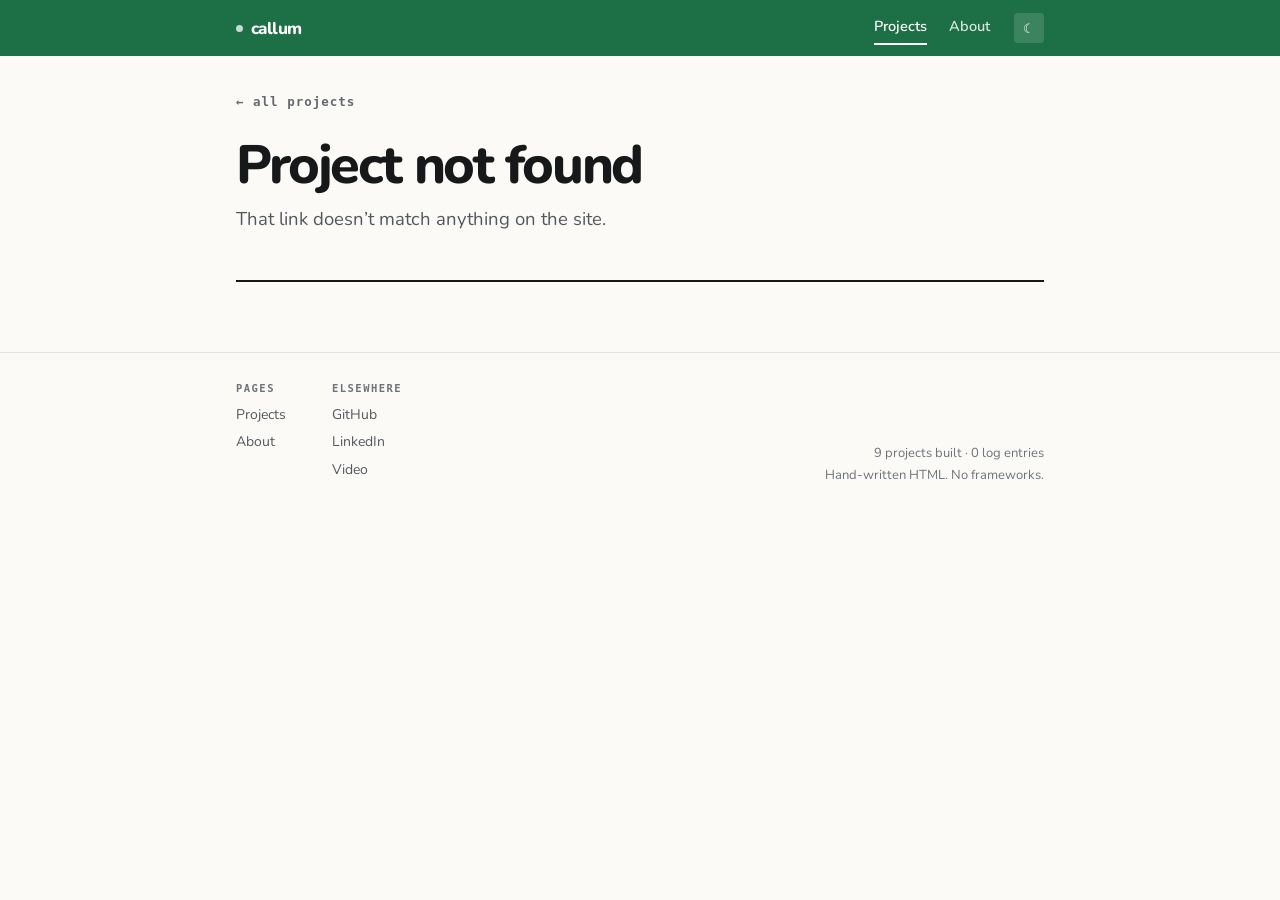
==== commit b7b26e01: "Project pages: Overview and Problems tabs A single "what went wrong" section could not hold a real p" ====
--- a/project.html
+++ b/project.html
@@ -29,6 +29,6 @@
 <script src="js/data.js"></script>
 <script src="js/site.js"></script>
 <script src="js/edit.js" defer></script>
-<script>renderNav('index.html'); renderProject(); fitGallery(); renderFoot(); polish(); reveal();</script>
+<script>renderNav('index.html'); renderProject(); wireTabs(); fitGallery(); renderFoot(); polish(); reveal();</script>
 </body>
 </html>
--- a/css/style.css
+++ b/css/style.css
@@ -674,3 +674,101 @@
    device is not cropped into a landscape box */
 .shots.tall { grid-template-columns: repeat(auto-fit, minmax(150px, 1fr)); }
 .shots.tall img { aspect-ratio: 3 / 4; }
+
+/* ============================================================
+   polish: wide medium, perch on the lead card, portrait crops
+   ============================================================ */
+
+/* a medium that would sit alone in its row spans it, image beside text */
+.card.md.wide {
+  grid-column: 1 / -1;
+  display: grid; grid-template-columns: minmax(0, 38%) minmax(0, 1fr);
+  gap: 22px; align-items: start;
+}
+.card.md.wide .art { margin-top: 16px; }
+.card.md.wide .card-text { padding-top: 16px; }
+.card.md.wide .card-text b { font-size: 22px; }
+.card.md.wide .card-text s { max-width: 44ch; }
+
+/* the breadboard guy sits on the top edge of the first big photo */
+.card.lg.has-perch { overflow: visible; margin-top: 64px; }
+.card.lg.has-perch .art { position: relative; overflow: visible; }
+.card.lg.has-perch .perch { top: -76px; right: 18px; }
+
+/* portrait photos in landscape card boxes: favour the top, where the screen or face is */
+.art.has-img { background-position: center 32%; }
+
+@media (max-width: 680px) {
+  .card.md.wide { grid-template-columns: 1fr; gap: 0; }
+  .card.lg.has-perch { margin-top: 48px; }
+  .card.lg.has-perch .perch { top: -50px; }
+}
+
+/* ============================================================
+   project tabs — Overview · Problems · Photos
+   ============================================================ */
+
+.tabs {
+  display: flex; gap: 4px; margin: 30px 0 0;
+  border-bottom: 1px solid var(--rule);
+}
+.tabs [role="tab"] {
+  appearance: none; background: none; border: 0; cursor: pointer;
+  font: 700 14px/1 var(--sans); color: var(--ink-dim);
+  padding: 13px 16px 14px; margin-bottom: -1px;
+  border-bottom: 2px solid transparent;
+  display: inline-flex; align-items: center; gap: 7px;
+  transition: color .15s, border-color .15s;
+}
+.tabs [role="tab"]:hover { color: var(--ink); }
+.tabs [role="tab"][aria-selected="true"] { color: var(--ink); border-bottom-color: var(--accent); }
+.tabs [role="tab"] i {
+  font: 800 10px/1 var(--mono); font-style: normal; letter-spacing: .04em;
+  color: var(--ink-faint); background: var(--rule); border-radius: 99px; padding: 3px 6px;
+}
+.tabs [role="tab"][aria-selected="true"] i { background: var(--accent); color: var(--paper); }
+
+.pane { padding-top: 6px; }
+.pane[hidden] { display: none; }
+
+/* overview: short sections */
+.ov { padding: 26px 0; border-bottom: 1px solid var(--rule); }
+.ov:last-child { border-bottom: 0; }
+.ov h2 { font-size: 20px; font-weight: 800; letter-spacing: -.03em; margin: 0 0 10px; }
+.ov p { margin: 0 0 12px; max-width: 64ch; color: var(--ink-mid); }
+.ov p:last-child { margin-bottom: 0; }
+
+/* problems: numbered, as long as they need to be */
+.prob {
+  display: grid; grid-template-columns: 46px minmax(0, 1fr); gap: 0 18px;
+  padding: 30px 0; border-bottom: 1px solid var(--rule);
+}
+.prob:last-child { border-bottom: 0; }
+.prob-n {
+  font: 800 13px/1 var(--mono); color: var(--accent); letter-spacing: .06em;
+  padding-top: 6px;
+}
+.prob h2 { font-size: 23px; font-weight: 800; letter-spacing: -.035em; margin: 0 0 16px; line-height: 1.2; }
+.prob .part { margin: 0 0 18px; }
+.prob .part:last-child { margin-bottom: 0; }
+.prob .part h3 {
+  font: 800 10.5px/1 var(--mono); letter-spacing: .16em; text-transform: uppercase;
+  color: var(--ink-faint); margin: 0 0 8px;
+}
+.prob .part p { margin: 0 0 12px; max-width: 64ch; color: var(--ink-mid); }
+.prob .part p:last-child { margin-bottom: 0; }
+.prob .part.fix { border-left: 3px solid var(--accent); padding-left: 16px; }
+.prob .part.fix h3 { color: var(--accent); }
+.prob .part.fix p { color: var(--ink); }
+
+.pane-photos .shots { margin-top: 22px; }
+
+@media (max-width: 600px) {
+  .tabs [role="tab"] { padding: 12px 11px 13px; font-size: 13px; }
+  .prob { grid-template-columns: 1fr; }
+  .prob-n { padding: 0 0 8px; }
+  .prob h2 { font-size: 20px; }
+}
+
+/* photos lead the overview tab */
+.pane-overview .shots { margin: 22px 0 6px; }
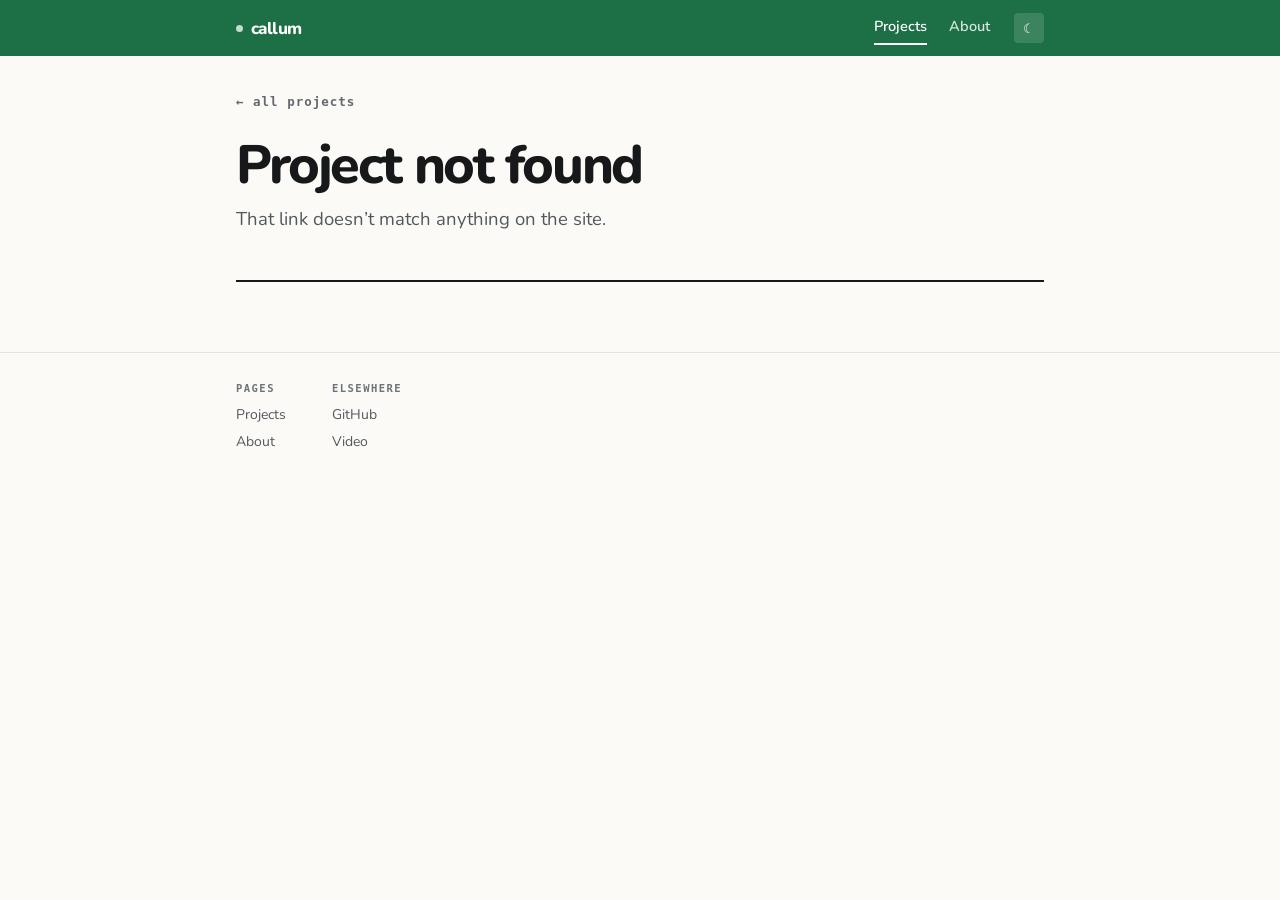
==== commit e9ccf509: "Click a project photo to see it full size Gallery photos open in a full-screen viewer with arrows on" ====
--- a/project.html
+++ b/project.html
@@ -29,6 +29,6 @@
 <script src="js/data.js"></script>
 <script src="js/site.js"></script>
 <script src="js/edit.js" defer></script>
-<script>renderNav('index.html'); renderProject(); wireTabs(); fitGallery(); renderFoot(); polish(); reveal();</script>
+<script>renderNav('index.html'); renderProject(); wireTabs(); fitGallery(); wireLightbox(); renderFoot(); polish(); reveal();</script>
 </body>
 </html>
--- a/css/style.css
+++ b/css/style.css
@@ -772,3 +772,44 @@
 
 /* photos lead the overview tab */
 .pane-overview .shots { margin: 22px 0 6px; }
+
+/* home page ends on Recognition (no footer there) — leave room below it */
+#impact { padding-bottom: 72px; }
+
+/* ---------------- photo viewer ----------------
+   gallery photos are buttons that open a full-screen viewer. it is always
+   dark, whatever the theme, so photos read the same in both. */
+.shots .shot { display: block; width: 100%; padding: 0; border: 0; margin: 0;
+  background: none; color: inherit; cursor: zoom-in; }
+.shots .shot img { transition: opacity .4s var(--ease), filter .2s var(--ease); }
+.shots .shot:hover img { filter: brightness(1.07); }
+
+html.lb-open { overflow: hidden; }
+.lb { position: fixed; inset: 0; z-index: 1000; display: flex;
+  align-items: center; justify-content: center; background: rgba(9,10,9,.985); }
+.lb[hidden] { display: none; }
+.lb-img { display: block; width: auto; height: auto; object-fit: contain;
+  max-width: calc(100vw - 160px); max-height: calc(100vh - 120px);
+  max-height: calc(100dvh - 120px); box-shadow: 0 12px 48px rgba(0,0,0,.55); }
+.lb-cap { position: absolute; left: 50%; bottom: 18px; transform: translateX(-50%);
+  max-width: calc(100% - 160px); margin: 0; text-align: center; white-space: pre-wrap;
+  font: 700 11px/1.5 var(--mono); letter-spacing: .1em; text-transform: uppercase; color: #c4c9c5; }
+.lb-btn { position: absolute; display: grid; place-items: center; width: 48px; height: 48px;
+  padding: 0; border-radius: 50%; cursor: pointer; color: #f0efea;
+  background: rgba(255,255,255,.08); border: 1px solid rgba(255,255,255,.2);
+  transition: background .2s var(--ease), border-color .2s var(--ease), color .2s var(--ease); }
+.lb-btn:hover { background: rgba(255,255,255,.16); border-color: #5fd394; color: #5fd394; }
+.lb :focus-visible { outline-color: #5fd394; }   /* the light theme's green is too dark on black */
+.lb-close { top: 16px; right: 16px; }
+.lb-prev, .lb-next { top: 50%; transform: translateY(-50%); }
+.lb-prev { left: 20px; }
+.lb-next { right: 20px; }
+
+/* phones: photo fills the width, arrows drop to the bottom corners for thumbs */
+@media (max-width: 640px) {
+  .lb-img { max-width: calc(100vw - 24px); max-height: calc(100vh - 150px); max-height: calc(100dvh - 150px); }
+  .lb-prev, .lb-next { top: auto; bottom: 14px; transform: none; }
+  .lb-prev { left: 14px; }
+  .lb-next { right: 14px; }
+  .lb-cap { bottom: 28px; max-width: calc(100% - 140px); }
+}
